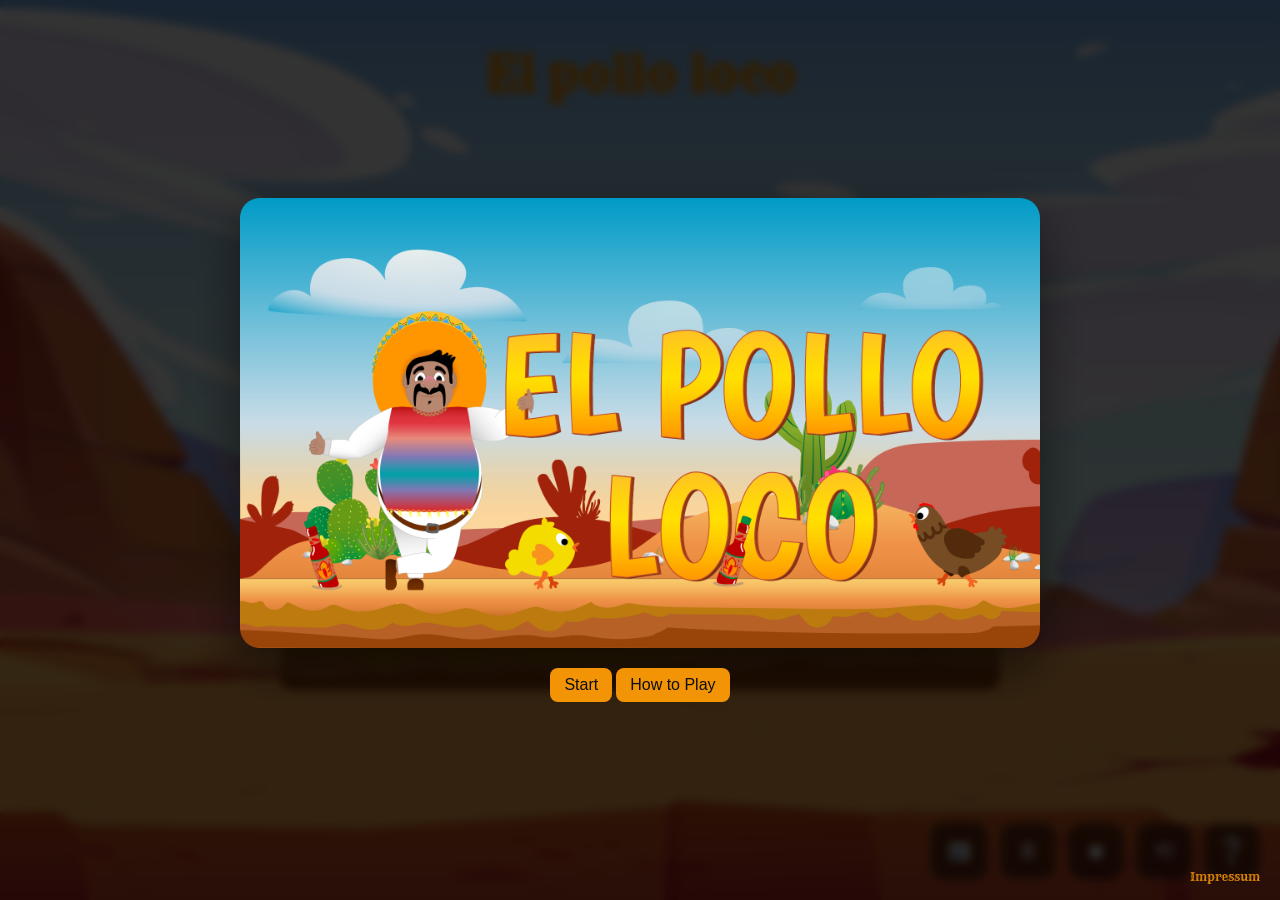
==== index.html @ 6d1ba2df "classes refactored and checklist conform" ====
<!DOCTYPE html>
<html lang="en">

<head>
  <meta charset="UTF-8">
  <meta http-equiv="X-UA-Compatible" content="IE=edge">
  <meta name="viewport" content="width=device-width, initial-scale=1.0, maximum-scale=1.0, user-scalable=no">
  <link rel="stylesheet" href="style.css">
  <link rel="icon" type="image/png" sizes="32x32" href="img/favicon/icons8-screaming-rooster-32.png">
  <link rel="preload" as="image" href="img/5_background/desert-landscape.jpg" fetchpriority="high">

  <title>El Pollo Loco</title>

  <!-- Utils -->
  <script defer src="audio/sound.manager.js"></script>
  <script defer src="utils/aabb.js"></script>

  <!-- Baseclasses -->
  <script defer src="classes/movable-object.class.js"></script>
  <script defer src="classes/statusbar.class.js"></script>

  <!-- Rendering/Background -->
  <script defer src="classes/background-object.class.js"></script>
  <script defer src="classes/character.class.js"></script>

  <!-- Level & World -->
  <script defer src="classes/world.core.js"></script>

  <script defer src="classes/world.render.js"></script>
  <script defer src="classes/world.audio.js"></script>
  <script defer src="classes/world.controls.js"></script>
  <script defer src="classes/world.physics.js"></script>
  <script defer src="classes/world.items.js"></script>
  <script defer src="classes/world.enemies.js"></script>
  <script defer src="classes/world.combat.js"></script>


  <script defer src="classes/keyboard.class.js"></script>
  <script defer src="classes/level.class.js"></script>
  <script defer src="classes/cloud.class.js"></script> 

  <!-- Entities & Items -->
  <script defer src="classes/collectibles.class.js"></script>
  <script defer src="classes/projectile.class.js"></script>
  <script defer src="classes/smallchicken.class.js"></script>
  <script defer src="classes/chicken.class.js"></script>
  <script defer src="classes/endboss.class.js"></script>

  <script defer src="templates/start-screen.template.js"></script>
  <script defer src="templates/howto-modal.template.js"></script>
  <script defer src="templates/end-screen-template.js"></script>

  <script defer src="js/game.init.js"></script>
  <script defer src="js/game.ui.js"></script>
  <script defer src="js/game.audio-ui.js"></script>
  <script defer src="js/game.hud.js"></script>
  <script defer src="js/game.orientation.js"></script>
</head>

<body onload="init()">

  <div id="rotateDeviceScreen" class="rotate-device-overlay">
    <div class="rotate-content">
      <span>Please turn your device to play</span>
      <div class="rotate-icon">🔄</div>
    </div>
  </div>

  <div id="bg" aria-hidden="false">
    <h1>El pollo loco</h1>

    <div id="hudActions" class="hud-fab-container">
      <div class="hud-fab hud-volume-wrapper">
        <button id="btnMute" class="hud-btn-reset" aria-label="Mute">🔊</button>
        <div class="vol-panel">
          <div id="volPct">60%</div>
          <div class="slider-wrap">
            <input id="volSlider" type="range" min="0" max="100" value="60"
              style="writing-mode: vertical-lr; direction: rtl">
          </div>
        </div>
      </div>

      <button id="btnPause" class="hud-fab" title="Pause">⏸</button>
      <button id="btnStop" class="hud-fab" title="Stop">■</button>
      <button id="btnRestart" class="hud-fab" title="Restart">⟲</button>

      <button class="hud-fab htp-fab" id="btnHowToFab" type="button" title="Anleitung">❔</button>

    </div>

    <div id="game">
      <canvas id="canvas" width="720" height="480">
      </canvas>

    </div>
  </div>
</body>

</html>
---- style.css ----
@font-face {
  font-family: "Rye";
  src: url("fonts/rye-v17-latin/rye-v17-latin-regular.woff2") format("woff2");
  font-weight: 400;
  font-style: normal;
  font-display: swap;
}

html,
body {
  margin: 0;
  height: 100%;
  background-color: black;
  overflow: hidden;
  display: flex;
  justify-content: center;
  align-items: center;
  font-family: "Rye", serif;
}

#game {
  position: relative;
  z-index: 10;
  width: 100%;
  height: 100svh;
  max-width: 100vw;
  display: flex;
  justify-content: center;
  align-items: center;
  overflow: hidden;
}

#canvas {
  width: auto;
  height: auto;
  max-width: 100vw;
  max-height: 100vh;
  object-fit: contain;
  justify-self: center;
  display: block;
  border-radius: 12px;
}

.modal-backdrop {
  position: fixed;
  inset: 0;
  z-index: 1100;
  display: flex;
  place-items: center;
  justify-content: center;
  align-items: center;
  background: rgba(0, 0, 0, 0.35);
  backdrop-filter: blur(3px) brightness(1.15);
  -webkit-backdrop-filter: blur(3px) brightness(1.15);
  pointer-events: auto;
}

.modal-backdrop.hidden {
  display: none !important;
}

.modal-h {
  display: flex;
  align-items: center;
  gap: 12px;
}

.modal-h h2 {
  margin-right: auto;
}

.modal-h .chip,
.modal-h .x {
  background-color: rgb(242, 148, 6);
  color: #111;
  border: none;
  border-radius: 6px;
  padding: 6px 10px;
  cursor: pointer;
  transition: background-color 0.2s ease;
}

.modal-h .chip:hover,
.modal-h .x:hover {
  background-color: #e6a944;
}

.modal-h .chip.active {
  box-shadow: inset 0 0 0 2px rgba(0, 0, 0, 0.25);
}

h1 {
  position: absolute;
  top: 5%;
  width: 100%;
  text-align: center;
  z-index: 5;
  pointer-events: none;
  font: 700 clamp(24px, 5vw, 48px) "Rye", serif;
  color: rgb(242, 148, 6);
  margin: 0;
  padding: 0;
}

.btnprimary,
.btn {
  background-color: rgb(242, 148, 6);
  color: rgb(14, 14, 14);
  border: none;
  padding: 8px 14px;
  font-size: 16px;
  border-radius: 8px;
  cursor: pointer;
  transition: background-color 0.3s ease;
}

.btnprimary:hover,
.btn:hover {
  background-color: #e6a944;
}

#hud {
  --bar-w: 160px;
  --bar-h: 20px;
  --icon: 36px;
  position: absolute;
  top: 12px;
  left: 12px;
  z-index: 20;
  display: grid;
  gap: 4px;
  pointer-events: none;
}

#hud .hud-row {
  display: grid;
  grid-template-columns: var(--icon) var(--bar-w) auto;
  align-items: center;
  gap: 8px;
}

#hud .icon {
  width: 36px;
  height: 36px;
}

#hud .track {
  height: var(--bar-h);
  background: rgba(255, 255, 255, 0.15);
  border-radius: 10px;
  overflow: hidden;
  border: 1px solid rgba(255, 255, 255, 0.2);
}

#hud .fill {
  height: 100%;
  width: var(--p, 0%);
  background: #22c55e;
  transition: width 0.2s ease-out;
}

#hud .label {
  color: #fff;
  font: 700 16px system-ui, sans-serif;
  text-shadow: 1px 1px 2px #000;
}

.hud-fab-container {
  position: absolute;
  bottom: clamp(10px, 4vw, 20px);
  right: clamp(10px, 4vw, 20px);
  z-index: 100;
  display: flex;
  flex-direction: row;
  align-items: center;
  gap: clamp(8px, 2vw, 12px);
  pointer-events: auto;
}

.hud-fab,
.htp-fab {
  width: clamp(44px, 10vw, 56px);
  height: clamp(44px, 10vw, 56px);
  background: rgba(0, 0, 0, 0.5);
  border: 1px solid rgba(255, 255, 255, 0.2);
  border-radius: 14px;
  backdrop-filter: blur(10px);
  -webkit-backdrop-filter: blur(10px);
  color: rgb(255, 255, 255);
  font-size: clamp(18px, 5vw, 24px);
  display: flex;
  align-items: center;
  justify-content: center;
  cursor: pointer;
  transition: all 0.2s ease;
  text-decoration: none;
  flex-shrink: 0;
}

.hud-fab:hover,
.htp-fab:hover {
  background: rgba(255, 255, 255, 0.15);
  transform: translateY(-3px);
  border-color: rgba(255, 255, 255, 0.4);
}

#btnMute {
  color: black;
  padding: 0;
}

.vol-panel {
  position: absolute;
  bottom: calc(100% + 12px);
  left: 50%;
  transform: translateX(-50%) translateY(10px);
  opacity: 0;
  visibility: hidden;
  transition: all 0.3s cubic-bezier(0.4, 0, 0.2, 1);
  border-radius: 12px;
  border: 1px solid rgba(255, 255, 255, 0.1);
  display: flex;
  flex-direction: row;
  align-items: center;
  gap: 6px;
}

.hud-volume-wrapper:hover .vol-panel {
  opacity: 1;
  visibility: visible;
  transform: translateX(-50%) translateY(0);
}

#volSlider {
  -webkit-appearance: slider-vertical;
  width: 8px;
  height: 80px;
}

#volPct {
  color: #fff;
  font: 700 14px system-ui, sans-serif;
  text-shadow: 1px 1px 2px #000;
  width: 30px;
  text-align: center;
}

@keyframes rotateAnim {
  0%,
  100% {
    transform: rotate(0deg);
  }
  50% {
    transform: rotate(-90deg);
  }
}

#bg {
  position: fixed;
  inset: 0;
  z-index: 0;
  pointer-events: none;
  background-image: url("img/5_background/desert-landscape.jpg");
  background-size: cover;
}

#startScreen {
  position: fixed;
  inset: 0;
  z-index: 1000;
  display: grid;
  place-items: center;
  background: rgba(0, 0, 0, 0.8);
  backdrop-filter: blur(4px);
}

#startScreen.hidden {
  display: none;
}

.start-inner {
  display: flex;
  flex-direction: column;
  align-items: center;
  gap: 20px;
}

.start-art {
  width: min(90vw, 800px);
  border-radius: 20px;
  box-shadow: 0 20px 50px rgba(0, 0, 0, 0.5);
}

.impressum-link {
  margin-top: 15px;
  color: rgb(14, 13, 13);
  text-decoration: none;
  font-size: 12px;
  transition: color 0.2s;
}

.impressum-link:hover {
  color: #0e0d0d;
  text-decoration: underline;
}

.rotate-device-overlay {
  position: fixed;
  inset: 0;
  background: #000;
  color: white;
  z-index: 9999;
  display: none;
  justify-content: center;
  align-items: center;
  flex-direction: column;
  text-align: center;
}

.rotate-icon {
  font-size: 80px;
  animation: rotateAnim 2s infinite ease-in-out;
}

.rotate-device-overlay.show {
  display: flex;
}

@media (max-width: 480px) {
  .hud-fab-container {
    bottom: 10px;
    right: 10px;
  }
}

@media (max-height: 480px) and (orientation: landscape) {
  h1 {
    font-size: 20px;
    top: 4px;
    position: absolute;
    width: 100%;
    text-align: center;
    color: rgb(242, 148, 6);
    font-family: "Rye", serif;
  }

  #hud {
    transform: scale(0.75);
    transform-origin: top left;
    top: 8px;
    left: 8px;
  }

  .hud-bar {
    transform: scale(0.85);
    transform-origin: bottom right;
    bottom: 8px;
    right: 70px;
  }

  #bg .htp-fab {
    width: 48px;
    height: 48px;
    bottom: 8px;
    right: 8px;
  }
}
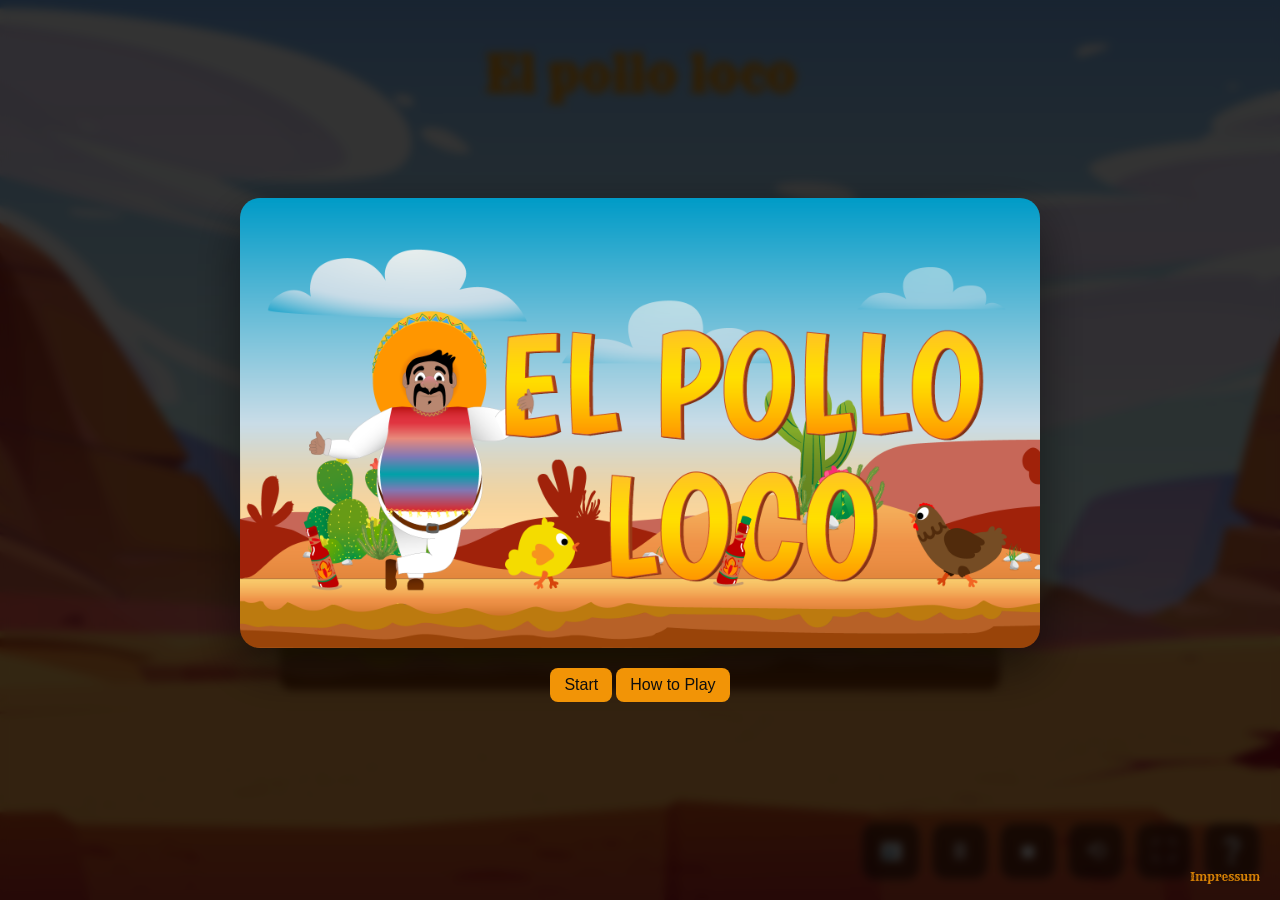
==== commit c227d031: "endboss statusbar, endboss higher activity, full screen option" ====
--- a/index.html
+++ b/index.html
@@ -53,6 +53,7 @@
   <script defer src="js/game.init.js"></script>
   <script defer src="js/game.ui.js"></script>
   <script defer src="js/game.audio-ui.js"></script>
+  <script defer src="js/game.fullscreen.js"></script>
   <script defer src="js/game.hud.js"></script>
   <script defer src="js/game.orientation.js"></script>
 </head>
@@ -84,6 +85,7 @@
       <button id="btnPause" class="hud-fab" title="Pause">⏸</button>
       <button id="btnStop" class="hud-fab" title="Stop">■</button>
       <button id="btnRestart" class="hud-fab" title="Restart">⟲</button>
+      <button id="btnFullscreen" class="hud-fab" title="Vollbild">⛶</button>
 
       <button class="hud-fab htp-fab" id="btnHowToFab" type="button" title="Anleitung">❔</button>
 
--- a/style.css
+++ b/style.css
@@ -28,6 +28,19 @@
   justify-content: center;
   align-items: center;
   overflow: hidden;
+}
+
+/* Fullscreen mode - game container fills entire screen */
+#game:fullscreen,
+#game:-webkit-full-screen,
+#game:-moz-full-screen,
+#game:-ms-fullscreen {
+  position: fixed;
+  width: 100vw;
+  height: 100vh;
+  max-width: 100vw;
+  max-height: 100vh;
+  inset: 0;
 }
 
 #canvas {
@@ -39,6 +52,19 @@
   justify-self: center;
   display: block;
   border-radius: 12px;
+}
+
+/* Canvas in fullscreen mode */
+#game:fullscreen #canvas,
+#game:-webkit-full-screen #canvas,
+#game:-moz-full-screen #canvas,
+#game:-ms-fullscreen #canvas {
+  max-width: 100vw;
+  max-height: 100vh;
+  width: 100vw;
+  height: 100vh;
+  object-fit: contain;
+  border-radius: 0;
 }
 
 .modal-backdrop {
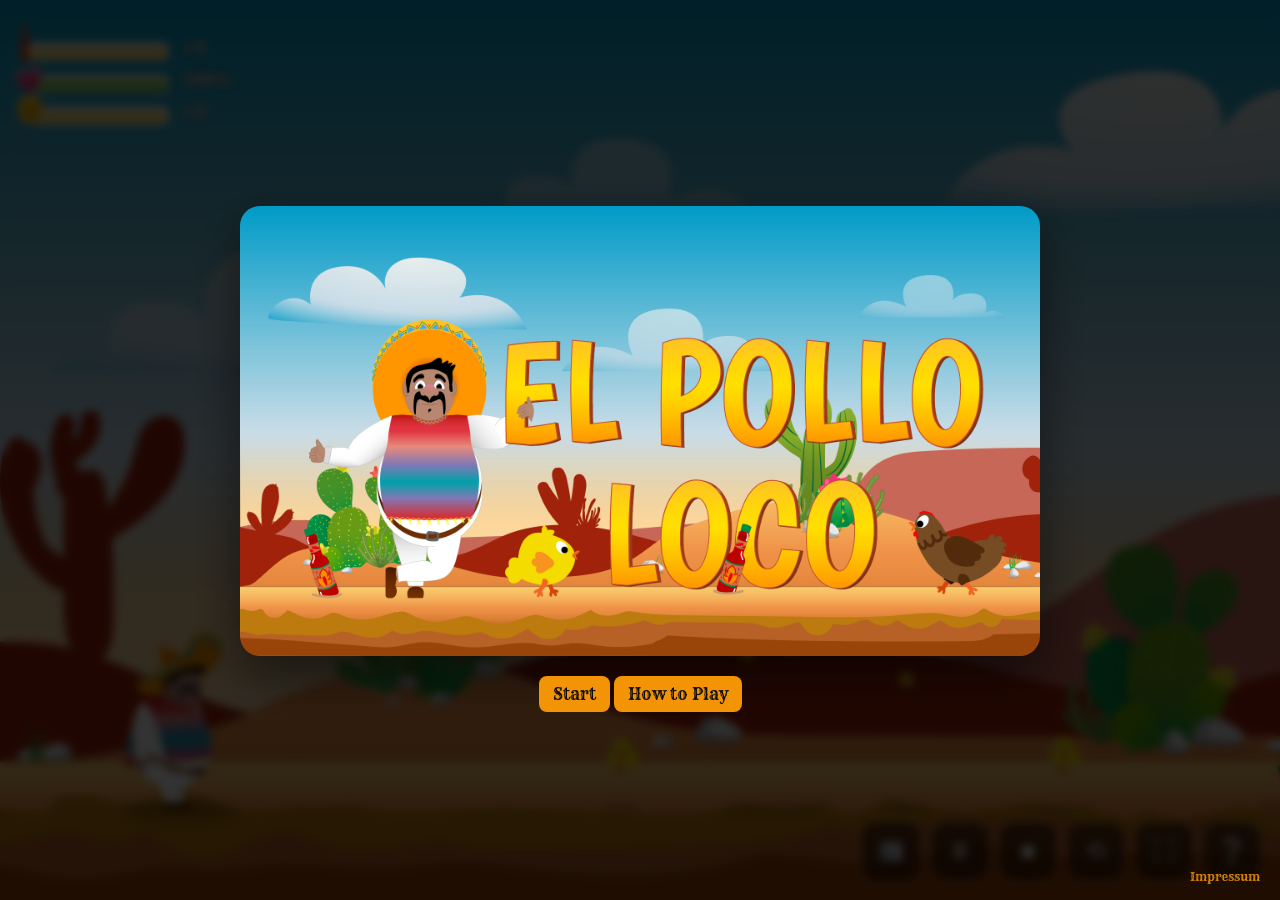
==== commit 45da3432: "mobile touch bar added, several fixes" ====
--- a/index.html
+++ b/index.html
@@ -49,13 +49,15 @@
   <script defer src="templates/start-screen.template.js"></script>
   <script defer src="templates/howto-modal.template.js"></script>
   <script defer src="templates/end-screen-template.js"></script>
+  <script defer src="templates/touch-controls.template.js"></script>
 
-  <script defer src="js/game.init.js"></script>
   <script defer src="js/game.ui.js"></script>
+  <script defer src="js/game.touch-controls.js"></script>
+  <script defer src="js/game.hud.js"></script>
   <script defer src="js/game.audio-ui.js"></script>
   <script defer src="js/game.fullscreen.js"></script>
-  <script defer src="js/game.hud.js"></script>
   <script defer src="js/game.orientation.js"></script>
+  <script defer src="js/game.init.js"></script>
 </head>
 
 <body onload="init()">
--- a/style.css
+++ b/style.css
@@ -8,6 +8,8 @@
 
 html,
 body {
+  --game-pad-top: clamp(28px, 6vh, 64px);
+  --game-pad-bottom: clamp(20px, 4vh, 52px);
   margin: 0;
   height: 100%;
   background-color: black;
@@ -21,50 +23,89 @@
 #game {
   position: relative;
   z-index: 10;
-  width: 100%;
-  height: 100svh;
-  max-width: 100vw;
+  width: fit-content;
+  height: fit-content;
+  max-width: min(90vw, 800px);
+  max-height: calc(100vh - var(--game-pad-top) - var(--game-pad-bottom) - 180px);
   display: flex;
   justify-content: center;
   align-items: center;
   overflow: hidden;
-}
-
-/* Fullscreen mode - game container fills entire screen */
+  box-sizing: border-box;
+}
+
+/* Fullscreen mode - game container fills entire screen and centers content */
+:fullscreen#game,
+:-webkit-full-screen#game,
+:-moz-full-screen#game,
+:-ms-fullscreen#game,
 #game:fullscreen,
 #game:-webkit-full-screen,
 #game:-moz-full-screen,
 #game:-ms-fullscreen {
-  position: fixed;
-  width: 100vw;
-  height: 100vh;
-  max-width: 100vw;
-  max-height: 100vh;
-  inset: 0;
+  position: fixed !important;
+  width: 100vw !important;
+  height: 100vh !important;
+  max-width: none !important;
+  max-height: none !important;
+  margin: 0 !important;
+  padding: 0 !important;
+  display: flex !important;
+  align-items: center !important;
+  justify-content: center !important;
+  overflow: hidden !important;
+  box-sizing: border-box !important;
 }
 
 #canvas {
-  width: auto;
+  width: min(90vw, 800px);
   height: auto;
-  max-width: 100vw;
-  max-height: 100vh;
+  max-height: calc(100vh - var(--game-pad-top) - var(--game-pad-bottom) - 180px);
+  max-width: 100%;
   object-fit: contain;
   justify-self: center;
   display: block;
   border-radius: 12px;
 }
 
-/* Canvas in fullscreen mode */
+/* Canvas in fullscreen mode - maintains aspect ratio and centers */
+:fullscreen#game #canvas,
+:-webkit-full-screen#game #canvas,
+:-moz-full-screen#game #canvas,
+:-ms-fullscreen#game #canvas,
 #game:fullscreen #canvas,
 #game:-webkit-full-screen #canvas,
 #game:-moz-full-screen #canvas,
 #game:-ms-fullscreen #canvas {
-  max-width: 100vw;
-  max-height: 100vh;
-  width: 100vw;
-  height: 100vh;
   object-fit: contain;
   border-radius: 0;
+  margin: auto !important;
+  display: block !important;
+  flex: 0 0 auto !important;
+  align-self: center !important;
+}
+
+/* Fullscreen fallback when browser UI fullscreen is used (F11) */
+.fullscreen-layout #game {
+  position: fixed !important;
+  left: 0 !important;
+  top: 0 !important;
+  width: 100vw !important;
+  height: 100vh !important;
+  max-width: none !important;
+  max-height: none !important;
+  margin: 0 !important;
+  padding: 0 !important;
+  display: flex !important;
+  align-items: center !important;
+  justify-content: center !important;
+  overflow: hidden !important;
+  box-sizing: border-box !important;
+}
+
+.fullscreen-layout #canvas {
+  object-fit: contain !important;
+  border-radius: 0 !important;
 }
 
 .modal-backdrop {
@@ -75,6 +116,9 @@
   place-items: center;
   justify-content: center;
   align-items: center;
+  padding-top: var(--game-pad-top);
+  padding-bottom: var(--game-pad-bottom);
+  box-sizing: border-box;
   background: rgba(0, 0, 0, 0.35);
   backdrop-filter: blur(3px) brightness(1.15);
   -webkit-backdrop-filter: blur(3px) brightness(1.15);
@@ -93,6 +137,12 @@
 
 .modal-h h2 {
   margin-right: auto;
+}
+
+.modal {
+  width: min(900px, 92vw);
+  max-height: calc(100vh - var(--game-pad-top) - var(--game-pad-bottom));
+  overflow: auto;
 }
 
 .modal-h .chip,
@@ -130,6 +180,7 @@
 
 .btnprimary,
 .btn {
+  font-family: 'Rye', serif;
   background-color: rgb(242, 148, 6);
   color: rgb(14, 14, 14);
   border: none;
@@ -191,6 +242,54 @@
   text-shadow: 1px 1px 2px #000;
 }
 
+.touch-controls {
+  position: fixed;
+  inset: 0;
+  z-index: 120;
+  pointer-events: none;
+  display: none;
+}
+
+.touch-controls-left,
+.touch-controls-right {
+  position: absolute;
+  bottom: max(0px, env(safe-area-inset-bottom, 0px));
+  display: flex;
+  gap: clamp(8px, 3vw, 16px);
+  pointer-events: auto;
+}
+
+.touch-controls-left {
+  left: max(4px, env(safe-area-inset-left, 0px));
+}
+
+.touch-controls-right {
+  right: max(4px, env(safe-area-inset-right, 0px));
+}
+
+.touch-btn {
+  width: clamp(52px, 14vw, 70px);
+  height: clamp(52px, 14vw, 70px);
+  border-radius: 16px;
+  border: 1px solid rgba(255, 255, 255, 0.25);
+  background: rgba(0, 0, 0, 0.33);
+  color: #fff;
+  font-size: clamp(20px, 6vw, 28px);
+  display: inline-flex;
+  align-items: center;
+  justify-content: center;
+  -webkit-backdrop-filter: blur(8px);
+  backdrop-filter: blur(8px);
+  touch-action: none;
+  -webkit-user-select: none;
+  user-select: none;
+}
+
+.touch-btn.active {
+  background: rgba(255, 255, 255, 0.2);
+  transform: translateY(-2px);
+}
+
 .hud-fab-container {
   position: absolute;
   bottom: clamp(10px, 4vw, 20px);
@@ -288,6 +387,9 @@
   pointer-events: none;
   background-image: url("img/5_background/desert-landscape.jpg");
   background-size: cover;
+  display: flex;
+  align-items: center;
+  justify-content: center;
 }
 
 #startScreen {
@@ -313,8 +415,10 @@
 
 .start-art {
   width: min(90vw, 800px);
+  max-height: calc(100vh - var(--game-pad-top) - var(--game-pad-bottom) - 180px);
   border-radius: 20px;
   box-shadow: 0 20px 50px rgba(0, 0, 0, 0.5);
+  object-fit: contain;
 }
 
 .impressum-link {
@@ -356,6 +460,26 @@
   .hud-fab-container {
     bottom: 10px;
     right: 10px;
+  }
+}
+
+@media (hover: none) and (pointer: coarse) {
+  .touch-controls {
+    display: block;
+  }
+
+  .hud-fab-container {
+    display: none;
+  }
+}
+
+@media (max-width: 900px), (max-height: 520px) {
+  .touch-controls {
+    display: block;
+  }
+
+  .hud-fab-container {
+    display: none;
   }
 }
 
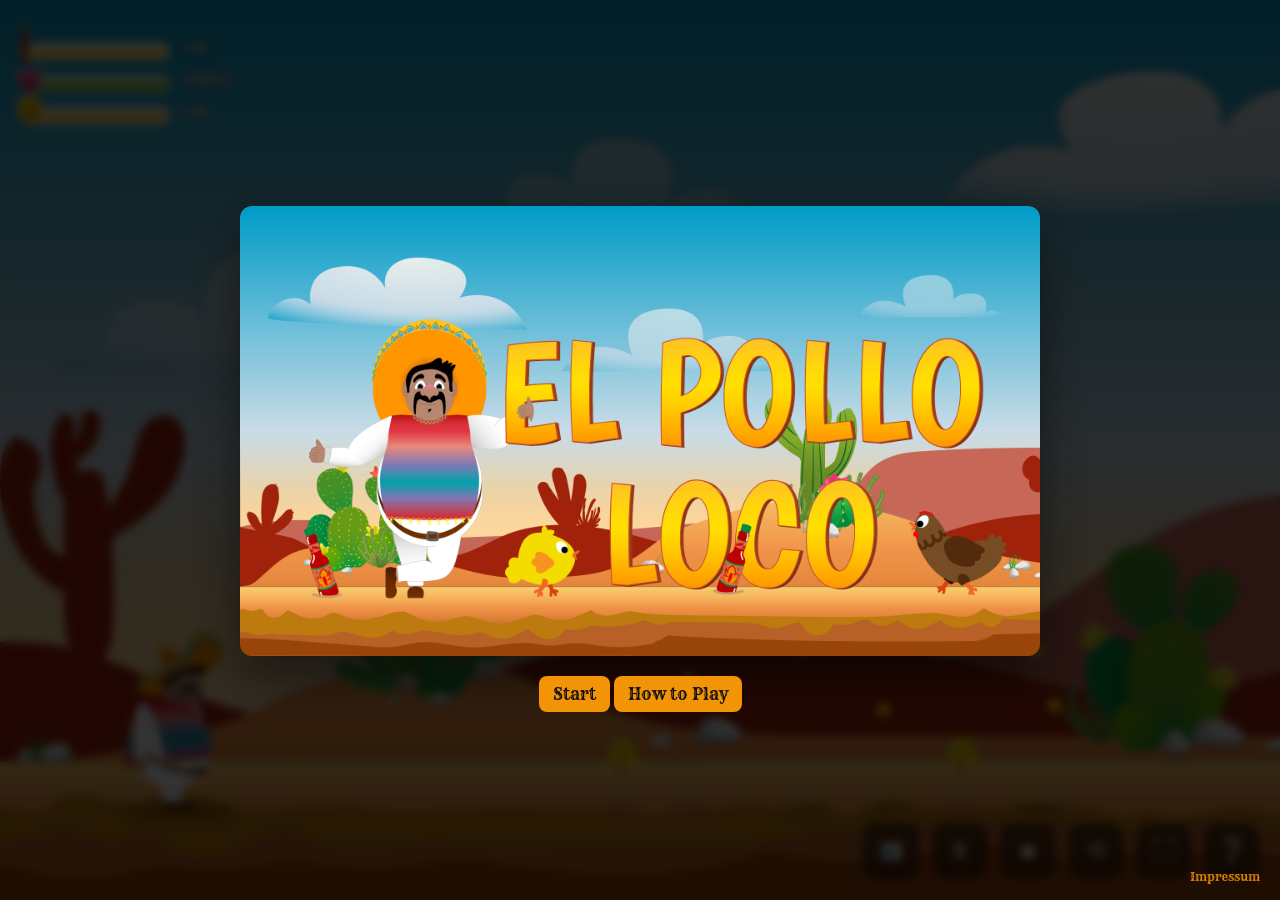
==== commit 25e3a473: "impressum as modal, start sound erased, ht play size, turn device fixed, offset rearranged, speed ch" ====
--- a/index.html
+++ b/index.html
@@ -48,6 +48,7 @@
 
   <script defer src="templates/start-screen.template.js"></script>
   <script defer src="templates/howto-modal.template.js"></script>
+  <script defer src="templates/impressum-modal.template.js"></script>
   <script defer src="templates/end-screen-template.js"></script>
   <script defer src="templates/touch-controls.template.js"></script>
 
--- a/style.css
+++ b/style.css
@@ -10,6 +10,12 @@
 body {
   --game-pad-top: clamp(28px, 6vh, 64px);
   --game-pad-bottom: clamp(20px, 4vh, 52px);
+  --game-max-h: calc(100vh - var(--game-pad-top) - var(--game-pad-bottom) - 180px);
+  --game-max-w: min(90vw, 800px);
+  --game-max-w-from-h: calc(var(--game-max-h) * 1.5);
+  --panel-w: min(var(--game-max-w), var(--game-max-w-from-h));
+  --panel-h: min(var(--game-max-h), calc(var(--panel-w) / 1.5));
+  --game-radius: 12px;
   margin: 0;
   height: 100%;
   background-color: black;
@@ -23,10 +29,8 @@
 #game {
   position: relative;
   z-index: 10;
-  width: fit-content;
-  height: fit-content;
-  max-width: min(90vw, 800px);
-  max-height: calc(100vh - var(--game-pad-top) - var(--game-pad-bottom) - 180px);
+  width: min(var(--game-max-w), var(--game-max-w-from-h));
+  height: auto;
   display: flex;
   justify-content: center;
   align-items: center;
@@ -58,14 +62,14 @@
 }
 
 #canvas {
-  width: min(90vw, 800px);
+  width: 100%;
   height: auto;
-  max-height: calc(100vh - var(--game-pad-top) - var(--game-pad-bottom) - 180px);
+  max-height: var(--game-max-h);
   max-width: 100%;
   object-fit: contain;
   justify-self: center;
   display: block;
-  border-radius: 12px;
+  border-radius: var(--game-radius);
 }
 
 /* Canvas in fullscreen mode - maintains aspect ratio and centers */
@@ -119,9 +123,9 @@
   padding-top: var(--game-pad-top);
   padding-bottom: var(--game-pad-bottom);
   box-sizing: border-box;
-  background: rgba(0, 0, 0, 0.35);
-  backdrop-filter: blur(3px) brightness(1.15);
-  -webkit-backdrop-filter: blur(3px) brightness(1.15);
+  background: rgba(0, 0, 0, 0.2);
+  -webkit-backdrop-filter: blur(2px) brightness(1.25);
+  backdrop-filter: blur(2px) brightness(1.25);
   pointer-events: auto;
 }
 
@@ -129,10 +133,31 @@
   display: none !important;
 }
 
+.end-controls {
+  position: fixed;
+  left: 50%;
+  bottom: 24px;
+  transform: translateX(-50%);
+  z-index: 1200;
+  display: flex;
+  gap: 12px;
+  padding: 8px 12px;
+  border-radius: 14px;
+  background: rgba(0, 0, 0, 0.25);
+  -webkit-backdrop-filter: blur(2px);
+  backdrop-filter: blur(2px);
+  pointer-events: auto;
+}
+
+.end-controls.hidden {
+  display: none !important;
+}
+
 .modal-h {
   display: flex;
   align-items: center;
-  gap: 12px;
+  gap: clamp(8px, 2vw, 12px);
+  padding: clamp(12px, 2.4vw, 18px);
 }
 
 .modal-h h2 {
@@ -140,9 +165,51 @@
 }
 
 .modal {
-  width: min(900px, 92vw);
-  max-height: calc(100vh - var(--game-pad-top) - var(--game-pad-bottom));
+  width: var(--panel-w);
+  min-height: var(--panel-h);
+  max-height: var(--panel-h);
+  overflow: hidden;
+  display: flex;
+  flex-direction: column;
+  box-sizing: border-box;
+  border-radius: var(--game-radius);
+  background: rgba(245, 233, 200, 0.96);
+  border: 1px solid rgba(0, 0, 0, 0.2);
+  box-shadow: 0 12px 35px rgba(0, 0, 0, 0.45);
+}
+
+.modal-h h2 {
+  font-size: clamp(18px, 3.6vw, 26px);
+}
+
+.modal-b {
+  flex: 1 1 auto;
   overflow: auto;
+  padding: 0 clamp(12px, 2.4vw, 18px) clamp(12px, 2.4vw, 18px);
+  font-size: clamp(12px, 2.2vw, 16px);
+  line-height: 1.45;
+}
+
+.modal-b h3 {
+  margin: 0 0 8px;
+  font-size: clamp(14px, 3vw, 18px);
+}
+
+.modal-b ul {
+  margin: 0;
+  padding-left: clamp(16px, 4vw, 24px);
+}
+
+.modal-b li + li {
+  margin-top: 6px;
+}
+
+.modal-f {
+  display: flex;
+  align-items: center;
+  justify-content: space-between;
+  gap: clamp(8px, 2vw, 12px);
+  padding: 0 clamp(12px, 2.4vw, 18px) clamp(12px, 2.4vw, 18px);
 }
 
 .modal-h .chip,
@@ -281,6 +348,7 @@
   -webkit-backdrop-filter: blur(8px);
   backdrop-filter: blur(8px);
   touch-action: none;
+  -webkit-touch-callout: none;
   -webkit-user-select: none;
   user-select: none;
 }
@@ -309,8 +377,8 @@
   background: rgba(0, 0, 0, 0.5);
   border: 1px solid rgba(255, 255, 255, 0.2);
   border-radius: 14px;
+  -webkit-backdrop-filter: blur(10px);
   backdrop-filter: blur(10px);
-  -webkit-backdrop-filter: blur(10px);
   color: rgb(255, 255, 255);
   font-size: clamp(18px, 5vw, 24px);
   display: flex;
@@ -399,6 +467,7 @@
   display: grid;
   place-items: center;
   background: rgba(0, 0, 0, 0.8);
+  -webkit-backdrop-filter: blur(4px);
   backdrop-filter: blur(4px);
 }
 
@@ -414,9 +483,9 @@
 }
 
 .start-art {
-  width: min(90vw, 800px);
-  max-height: calc(100vh - var(--game-pad-top) - var(--game-pad-bottom) - 180px);
-  border-radius: 20px;
+  width: var(--panel-w);
+  max-height: var(--panel-h);
+  border-radius: var(--game-radius);
   box-shadow: 0 20px 50px rgba(0, 0, 0, 0.5);
   object-fit: contain;
 }
@@ -432,6 +501,37 @@
 .impressum-link:hover {
   color: #0e0d0d;
   text-decoration: underline;
+}
+
+.impressum-content {
+  background: rgb(239, 204, 138);
+  color: #111;
+  padding: 18px;
+  border-radius: 12px;
+  font: 500 clamp(12px, 2.2vw, 14px) / 1.6 system-ui, sans-serif;
+  overflow-y: auto;
+  -webkit-overflow-scrolling: touch;
+  touch-action: pan-y;
+}
+
+.impressum-content h3 {
+  margin: 14px 0 8px;
+}
+
+.impressum-content p {
+  margin: 0 0 10px;
+}
+
+@media (max-width: 900px), (max-height: 520px) {
+  .modal-b.impressum-content {
+    scrollbar-width: none;
+    -ms-overflow-style: none;
+  }
+
+  .modal-b.impressum-content::-webkit-scrollbar {
+    width: 0;
+    height: 0;
+  }
 }
 
 .rotate-device-overlay {
@@ -473,13 +573,47 @@
   }
 }
 
-@media (max-width: 900px), (max-height: 520px) {
+@media (max-width: 600px), (max-height: 520px) {
+  #game {
+    width: min(
+      calc(var(--game-max-w) * 1.38),
+      calc(var(--game-max-w-from-h) * 1.38)
+    );
+  }
+
+  #canvas {
+    max-height: min(calc(var(--game-max-h) * 1.38), 100vh);
+  }
+
+  .start-art {
+    width: min(calc(var(--panel-w) * 1.38), 100vw);
+    max-height: min(calc(var(--panel-h) * 1.38), 100vh);
+  }
+
   .touch-controls {
     display: block;
   }
 
   .hud-fab-container {
     display: none;
+  }
+}
+
+@media (min-width: 601px) and (max-width: 1024px) {
+  #game {
+    width: min(
+      calc(var(--game-max-w) * 1.38),
+      calc(var(--game-max-w-from-h) * 1.38)
+    );
+  }
+
+  #canvas {
+    max-height: min(calc(var(--game-max-h) * 1.38), 100vh);
+  }
+
+  .start-art {
+    width: min(calc(var(--panel-w) * 1.38), 100vw);
+    max-height: min(calc(var(--panel-h) * 1.38), 100vh);
   }
 }
 
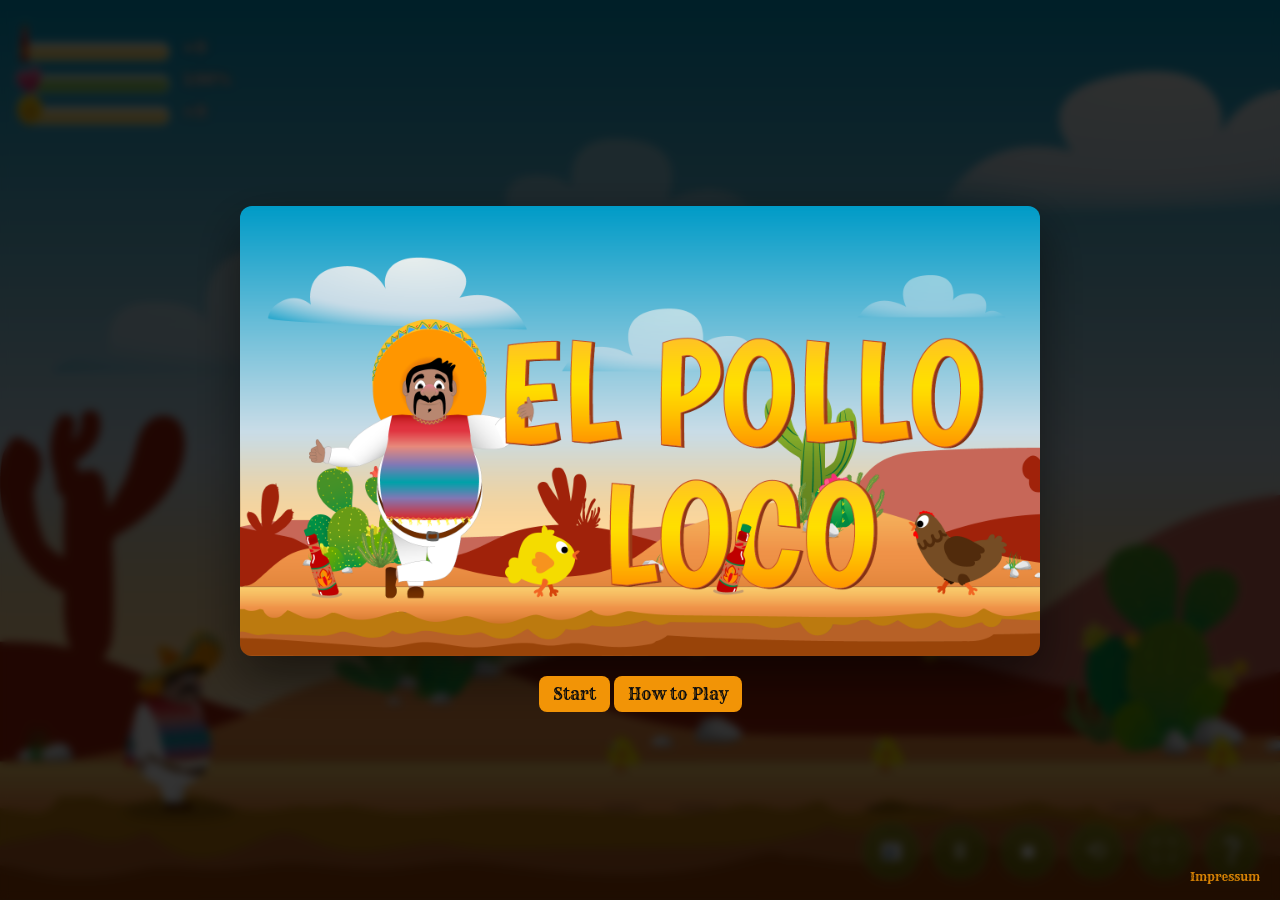
==== commit c4b7920b: "character behavior with endboss, endboss sound, touch controls and fullscreen fixes" ====
--- a/index.html
+++ b/index.html
@@ -56,6 +56,7 @@
   <script defer src="js/game.touch-controls.js"></script>
   <script defer src="js/game.hud.js"></script>
   <script defer src="js/game.audio-ui.js"></script>
+  <script defer src="js/game.fullscreen.helpers.js"></script>
   <script defer src="js/game.fullscreen.js"></script>
   <script defer src="js/game.orientation.js"></script>
   <script defer src="js/game.init.js"></script>
--- a/style.css
+++ b/style.css
@@ -38,7 +38,6 @@
   box-sizing: border-box;
 }
 
-/* Fullscreen mode - game container fills entire screen and centers content */
 :fullscreen#game,
 :-webkit-full-screen#game,
 :-moz-full-screen#game,
@@ -72,7 +71,6 @@
   border-radius: var(--game-radius);
 }
 
-/* Canvas in fullscreen mode - maintains aspect ratio and centers */
 :fullscreen#game #canvas,
 :-webkit-full-screen#game #canvas,
 :-moz-full-screen#game #canvas,
@@ -89,7 +87,6 @@
   align-self: center !important;
 }
 
-/* Fullscreen fallback when browser UI fullscreen is used (F11) */
 .fullscreen-layout #game {
   position: fixed !important;
   left: 0 !important;
@@ -309,55 +306,6 @@
   text-shadow: 1px 1px 2px #000;
 }
 
-.touch-controls {
-  position: fixed;
-  inset: 0;
-  z-index: 120;
-  pointer-events: none;
-  display: none;
-}
-
-.touch-controls-left,
-.touch-controls-right {
-  position: absolute;
-  bottom: max(0px, env(safe-area-inset-bottom, 0px));
-  display: flex;
-  gap: clamp(8px, 3vw, 16px);
-  pointer-events: auto;
-}
-
-.touch-controls-left {
-  left: max(4px, env(safe-area-inset-left, 0px));
-}
-
-.touch-controls-right {
-  right: max(4px, env(safe-area-inset-right, 0px));
-}
-
-.touch-btn {
-  width: clamp(52px, 14vw, 70px);
-  height: clamp(52px, 14vw, 70px);
-  border-radius: 16px;
-  border: 1px solid rgba(255, 255, 255, 0.25);
-  background: rgba(0, 0, 0, 0.33);
-  color: #fff;
-  font-size: clamp(20px, 6vw, 28px);
-  display: inline-flex;
-  align-items: center;
-  justify-content: center;
-  -webkit-backdrop-filter: blur(8px);
-  backdrop-filter: blur(8px);
-  touch-action: none;
-  -webkit-touch-callout: none;
-  -webkit-user-select: none;
-  user-select: none;
-}
-
-.touch-btn.active {
-  background: rgba(255, 255, 255, 0.2);
-  transform: translateY(-2px);
-}
-
 .hud-fab-container {
   position: absolute;
   bottom: clamp(10px, 4vw, 20px);
@@ -374,9 +322,9 @@
 .htp-fab {
   width: clamp(44px, 10vw, 56px);
   height: clamp(44px, 10vw, 56px);
-  background: rgba(0, 0, 0, 0.5);
-  border: 1px solid rgba(255, 255, 255, 0.2);
-  border-radius: 14px;
+  border-radius: 50%;
+  border: 1px solid rgba(255, 255, 255, 0.25);
+  background: rgba(58, 203, 14, 0.33);
   -webkit-backdrop-filter: blur(10px);
   backdrop-filter: blur(10px);
   color: rgb(255, 255, 255);
@@ -564,10 +512,6 @@
 }
 
 @media (hover: none) and (pointer: coarse) {
-  .touch-controls {
-    display: block;
-  }
-
   .hud-fab-container {
     display: none;
   }
@@ -588,10 +532,6 @@
   .start-art {
     width: min(calc(var(--panel-w) * 1.38), 100vw);
     max-height: min(calc(var(--panel-h) * 1.38), 100vh);
-  }
-
-  .touch-controls {
-    display: block;
   }
 
   .hud-fab-container {
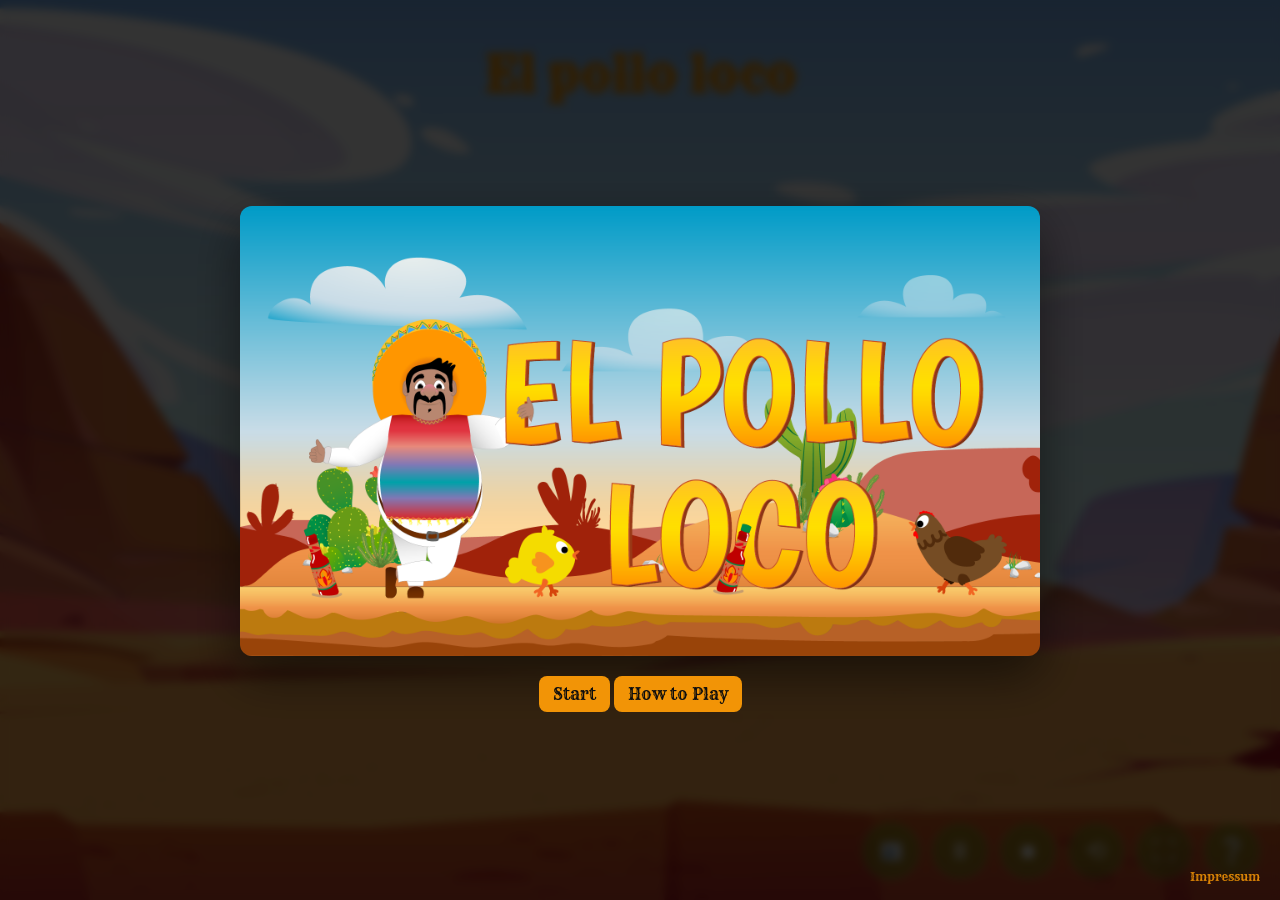
==== commit bdb887e3: "several fixes" ====
--- a/index.html
+++ b/index.html
@@ -6,6 +6,7 @@
   <meta http-equiv="X-UA-Compatible" content="IE=edge">
   <meta name="viewport" content="width=device-width, initial-scale=1.0, maximum-scale=1.0, user-scalable=no">
   <link rel="stylesheet" href="style.css">
+  <link rel="stylesheet" href="style.overlays.css">
   <link rel="icon" type="image/png" sizes="32x32" href="img/favicon/icons8-screaming-rooster-32.png">
   <link rel="preload" as="image" href="img/5_background/desert-landscape.jpg" fetchpriority="high">
 
@@ -37,7 +38,7 @@
 
   <script defer src="classes/keyboard.class.js"></script>
   <script defer src="classes/level.class.js"></script>
-  <script defer src="classes/cloud.class.js"></script> 
+  <script defer src="classes/cloud.class.js"></script>
 
   <!-- Entities & Items -->
   <script defer src="classes/collectibles.class.js"></script>
--- a/style.css
+++ b/style.css
@@ -109,138 +109,6 @@
   border-radius: 0 !important;
 }
 
-.modal-backdrop {
-  position: fixed;
-  inset: 0;
-  z-index: 1100;
-  display: flex;
-  place-items: center;
-  justify-content: center;
-  align-items: center;
-  padding-top: var(--game-pad-top);
-  padding-bottom: var(--game-pad-bottom);
-  box-sizing: border-box;
-  background: rgba(0, 0, 0, 0.2);
-  -webkit-backdrop-filter: blur(2px) brightness(1.25);
-  backdrop-filter: blur(2px) brightness(1.25);
-  pointer-events: auto;
-}
-
-.modal-backdrop.hidden {
-  display: none !important;
-}
-
-.end-controls {
-  position: fixed;
-  left: 50%;
-  bottom: 24px;
-  transform: translateX(-50%);
-  z-index: 1200;
-  display: flex;
-  gap: 12px;
-  padding: 8px 12px;
-  border-radius: 14px;
-  background: rgba(0, 0, 0, 0.25);
-  -webkit-backdrop-filter: blur(2px);
-  backdrop-filter: blur(2px);
-  pointer-events: auto;
-}
-
-.end-controls.hidden {
-  display: none !important;
-}
-
-.modal-h {
-  display: flex;
-  align-items: center;
-  gap: clamp(8px, 2vw, 12px);
-  padding: clamp(12px, 2.4vw, 18px);
-}
-
-.modal-h h2 {
-  margin-right: auto;
-}
-
-.modal {
-  width: var(--panel-w);
-  min-height: var(--panel-h);
-  max-height: var(--panel-h);
-  overflow: hidden;
-  display: flex;
-  flex-direction: column;
-  box-sizing: border-box;
-  border-radius: var(--game-radius);
-  background: rgba(245, 233, 200, 0.96);
-  border: 1px solid rgba(0, 0, 0, 0.2);
-  box-shadow: 0 12px 35px rgba(0, 0, 0, 0.45);
-}
-
-.modal-h h2 {
-  font-size: clamp(18px, 3.6vw, 26px);
-}
-
-.modal-b {
-  flex: 1 1 auto;
-  overflow: auto;
-  padding: 0 clamp(12px, 2.4vw, 18px) clamp(12px, 2.4vw, 18px);
-  font-size: clamp(12px, 2.2vw, 16px);
-  line-height: 1.45;
-}
-
-.modal-b h3 {
-  margin: 0 0 8px;
-  font-size: clamp(14px, 3vw, 18px);
-}
-
-.modal-b ul {
-  margin: 0;
-  padding-left: clamp(16px, 4vw, 24px);
-}
-
-.modal-b li + li {
-  margin-top: 6px;
-}
-
-.modal-f {
-  display: flex;
-  align-items: center;
-  justify-content: space-between;
-  gap: clamp(8px, 2vw, 12px);
-  padding: 0 clamp(12px, 2.4vw, 18px) clamp(12px, 2.4vw, 18px);
-}
-
-.modal-h .chip,
-.modal-h .x {
-  background-color: rgb(242, 148, 6);
-  color: #111;
-  border: none;
-  border-radius: 6px;
-  padding: 6px 10px;
-  cursor: pointer;
-  transition: background-color 0.2s ease;
-}
-
-.modal-h .chip:hover,
-.modal-h .x:hover {
-  background-color: #e6a944;
-}
-
-.modal-h .chip.active {
-  box-shadow: inset 0 0 0 2px rgba(0, 0, 0, 0.25);
-}
-
-h1 {
-  position: absolute;
-  top: 5%;
-  width: 100%;
-  text-align: center;
-  z-index: 5;
-  pointer-events: none;
-  font: 700 clamp(24px, 5vw, 48px) "Rye", serif;
-  color: rgb(242, 148, 6);
-  margin: 0;
-  padding: 0;
-}
 
 .btnprimary,
 .btn {
@@ -374,6 +242,7 @@
 
 #volSlider {
   -webkit-appearance: slider-vertical;
+  appearance: slider-vertical;
   width: 8px;
   height: 80px;
 }
@@ -384,16 +253,6 @@
   text-shadow: 1px 1px 2px #000;
   width: 30px;
   text-align: center;
-}
-
-@keyframes rotateAnim {
-  0%,
-  100% {
-    transform: rotate(0deg);
-  }
-  50% {
-    transform: rotate(-90deg);
-  }
 }
 
 #bg {
@@ -408,184 +267,3 @@
   justify-content: center;
 }
 
-#startScreen {
-  position: fixed;
-  inset: 0;
-  z-index: 1000;
-  display: grid;
-  place-items: center;
-  background: rgba(0, 0, 0, 0.8);
-  -webkit-backdrop-filter: blur(4px);
-  backdrop-filter: blur(4px);
-}
-
-#startScreen.hidden {
-  display: none;
-}
-
-.start-inner {
-  display: flex;
-  flex-direction: column;
-  align-items: center;
-  gap: 20px;
-}
-
-.start-art {
-  width: var(--panel-w);
-  max-height: var(--panel-h);
-  border-radius: var(--game-radius);
-  box-shadow: 0 20px 50px rgba(0, 0, 0, 0.5);
-  object-fit: contain;
-}
-
-.impressum-link {
-  margin-top: 15px;
-  color: rgb(14, 13, 13);
-  text-decoration: none;
-  font-size: 12px;
-  transition: color 0.2s;
-}
-
-.impressum-link:hover {
-  color: #0e0d0d;
-  text-decoration: underline;
-}
-
-.impressum-content {
-  background: rgb(239, 204, 138);
-  color: #111;
-  padding: 18px;
-  border-radius: 12px;
-  font: 500 clamp(12px, 2.2vw, 14px) / 1.6 system-ui, sans-serif;
-  overflow-y: auto;
-  -webkit-overflow-scrolling: touch;
-  touch-action: pan-y;
-}
-
-.impressum-content h3 {
-  margin: 14px 0 8px;
-}
-
-.impressum-content p {
-  margin: 0 0 10px;
-}
-
-@media (max-width: 900px), (max-height: 520px) {
-  .modal-b.impressum-content {
-    scrollbar-width: none;
-    -ms-overflow-style: none;
-  }
-
-  .modal-b.impressum-content::-webkit-scrollbar {
-    width: 0;
-    height: 0;
-  }
-}
-
-.rotate-device-overlay {
-  position: fixed;
-  inset: 0;
-  background: #000;
-  color: white;
-  z-index: 9999;
-  display: none;
-  justify-content: center;
-  align-items: center;
-  flex-direction: column;
-  text-align: center;
-}
-
-.rotate-icon {
-  font-size: 80px;
-  animation: rotateAnim 2s infinite ease-in-out;
-}
-
-.rotate-device-overlay.show {
-  display: flex;
-}
-
-@media (max-width: 480px) {
-  .hud-fab-container {
-    bottom: 10px;
-    right: 10px;
-  }
-}
-
-@media (hover: none) and (pointer: coarse) {
-  .hud-fab-container {
-    display: none;
-  }
-}
-
-@media (max-width: 600px), (max-height: 520px) {
-  #game {
-    width: min(
-      calc(var(--game-max-w) * 1.38),
-      calc(var(--game-max-w-from-h) * 1.38)
-    );
-  }
-
-  #canvas {
-    max-height: min(calc(var(--game-max-h) * 1.38), 100vh);
-  }
-
-  .start-art {
-    width: min(calc(var(--panel-w) * 1.38), 100vw);
-    max-height: min(calc(var(--panel-h) * 1.38), 100vh);
-  }
-
-  .hud-fab-container {
-    display: none;
-  }
-}
-
-@media (min-width: 601px) and (max-width: 1024px) {
-  #game {
-    width: min(
-      calc(var(--game-max-w) * 1.38),
-      calc(var(--game-max-w-from-h) * 1.38)
-    );
-  }
-
-  #canvas {
-    max-height: min(calc(var(--game-max-h) * 1.38), 100vh);
-  }
-
-  .start-art {
-    width: min(calc(var(--panel-w) * 1.38), 100vw);
-    max-height: min(calc(var(--panel-h) * 1.38), 100vh);
-  }
-}
-
-@media (max-height: 480px) and (orientation: landscape) {
-  h1 {
-    font-size: 20px;
-    top: 4px;
-    position: absolute;
-    width: 100%;
-    text-align: center;
-    color: rgb(242, 148, 6);
-    font-family: "Rye", serif;
-  }
-
-  #hud {
-    transform: scale(0.75);
-    transform-origin: top left;
-    top: 8px;
-    left: 8px;
-  }
-
-  .hud-bar {
-    transform: scale(0.85);
-    transform-origin: bottom right;
-    bottom: 8px;
-    right: 70px;
-  }
-
-  #bg .htp-fab {
-    width: 48px;
-    height: 48px;
-    bottom: 8px;
-    right: 8px;
-  }
-}
--- a/style.overlays.css
+++ b/style.overlays.css
@@ -0,0 +1,333 @@
+@keyframes rotateAnim {
+  0%,
+  100% {
+    transform: rotate(0deg);
+  }
+  50% {
+    transform: rotate(-90deg);
+  }
+}
+
+h1 {
+  position: absolute;
+  top: 5%;
+  width: 100%;
+  text-align: center;
+  z-index: 5;
+  pointer-events: none;
+  font: 700 clamp(24px, 5vw, 48px) "Rye", serif;
+  color: rgb(242, 148, 6);
+  margin: 0;
+  padding: 0;
+}
+
+.modal-backdrop {
+  position: fixed;
+  inset: 0;
+  z-index: 1100;
+  display: flex;
+  place-items: center;
+  justify-content: center;
+  align-items: center;
+  padding-top: var(--game-pad-top);
+  padding-bottom: var(--game-pad-bottom);
+  box-sizing: border-box;
+  background: rgba(0, 0, 0, 0.2);
+  -webkit-backdrop-filter: blur(2px) brightness(1.25);
+  backdrop-filter: blur(2px) brightness(1.25);
+  pointer-events: auto;
+}
+
+.modal-backdrop.hidden,
+.end-controls.hidden {
+  display: none !important;
+}
+
+.end-controls {
+  position: fixed;
+  left: 50%;
+  bottom: 24px;
+  transform: translateX(-50%);
+  z-index: 1200;
+  display: flex;
+  gap: 12px;
+  padding: 8px 12px;
+  border-radius: 14px;
+  background: rgba(0, 0, 0, 0.25);
+  -webkit-backdrop-filter: blur(2px);
+  backdrop-filter: blur(2px);
+  pointer-events: auto;
+}
+
+.modal-h {
+  display: flex;
+  align-items: center;
+  gap: clamp(8px, 2vw, 12px);
+  padding: clamp(12px, 2.4vw, 18px);
+}
+
+.modal-h h2 {
+  margin-right: auto;
+  font-size: clamp(18px, 3.6vw, 26px);
+}
+
+.modal {
+  width: var(--panel-w);
+  min-height: var(--panel-h);
+  max-height: var(--panel-h);
+  height: var(--panel-h);
+  overflow: hidden;
+  display: flex;
+  flex-direction: column;
+  box-sizing: border-box;
+  border-radius: var(--game-radius);
+  background: rgba(245, 233, 200, 0.96);
+  border: 1px solid rgba(0, 0, 0, 0.2);
+  box-shadow: 0 12px 35px rgba(0, 0, 0, 0.45);
+}
+
+.modal-b {
+  flex: 1 1 auto;
+  overflow: auto;
+  padding: 0 clamp(12px, 2.4vw, 18px) clamp(12px, 2.4vw, 18px);
+  font-size: clamp(12px, 2.2vw, 16px);
+  line-height: 1.45;
+}
+
+.modal-b h3 {
+  margin: 0 0 8px;
+  font-size: clamp(14px, 3vw, 18px);
+}
+
+.modal-b ul {
+  margin: 0;
+  padding-left: clamp(16px, 4vw, 24px);
+}
+
+.modal-b li + li {
+  margin-top: 6px;
+}
+
+.modal-f {
+  display: flex;
+  align-items: center;
+  justify-content: space-between;
+  gap: clamp(8px, 2vw, 12px);
+  padding: 0 clamp(12px, 2.4vw, 18px) clamp(12px, 2.4vw, 18px);
+}
+
+.modal-h .chip,
+.modal-h .x {
+  background-color: rgb(242, 148, 6);
+  color: #111;
+  border: none;
+  border-radius: 6px;
+  padding: 6px 10px;
+  cursor: pointer;
+  transition: background-color 0.2s ease;
+}
+
+.modal-h .chip:hover,
+.modal-h .x:hover {
+  background-color: #e6a944;
+}
+
+.modal-h .chip.active {
+  box-shadow: inset 0 0 0 2px rgba(0, 0, 0, 0.25);
+}
+
+#startScreen {
+  position: fixed;
+  inset: 0;
+  z-index: 1000;
+  display: grid;
+  place-items: center;
+  background: rgba(0, 0, 0, 0.8);
+  -webkit-backdrop-filter: blur(4px);
+  backdrop-filter: blur(4px);
+}
+
+#startScreen.hidden {
+  display: none;
+}
+
+.startscreen-active #game,
+.startscreen-active #canvas {
+  visibility: hidden;
+}
+
+.start-inner {
+  display: flex;
+  flex-direction: column;
+  align-items: center;
+  gap: 20px;
+}
+
+.start-art {
+  width: var(--panel-w);
+  max-height: var(--panel-h);
+  border-radius: var(--game-radius);
+  box-shadow: 0 20px 50px rgba(0, 0, 0, 0.5);
+  object-fit: contain;
+}
+
+.impressum-link {
+  margin-top: 15px;
+  color: rgb(14, 13, 13);
+  text-decoration: none;
+  font-size: 12px;
+  transition: color 0.2s;
+}
+
+.impressum-link:hover {
+  color: #0e0d0d;
+  text-decoration: underline;
+}
+
+.impressum-content {
+  background: rgb(239, 204, 138);
+  color: #111;
+  padding: 18px;
+  border-radius: 12px;
+  font: 500 clamp(12px, 2.2vw, 14px) / 1.6 system-ui, sans-serif;
+  overflow-y: auto;
+  -webkit-overflow-scrolling: touch;
+  touch-action: pan-y;
+  scrollbar-width: none;
+  -ms-overflow-style: none;
+}
+
+.impressum-content::-webkit-scrollbar {
+  width: 0;
+  height: 0;
+}
+
+.impressum-content h3 {
+  margin: 14px 0 8px;
+}
+
+.impressum-content p {
+  margin: 0 0 10px;
+}
+
+.rotate-device-overlay {
+  position: fixed;
+  inset: 0;
+  background: #000;
+  color: white;
+  z-index: 9999;
+  display: none;
+  justify-content: center;
+  align-items: center;
+  flex-direction: column;
+  text-align: center;
+}
+
+.rotate-icon {
+  font-size: 80px;
+  animation: rotateAnim 2s infinite ease-in-out;
+}
+
+.rotate-device-overlay.show {
+  display: flex;
+}
+
+@media (max-width: 480px) {
+  .hud-fab-container {
+    bottom: 10px;
+    right: 10px;
+  }
+}
+
+@media (hover: none) and (pointer: coarse) {
+  .hud-fab-container {
+    display: none;
+  }
+}
+
+@media (max-width: 600px), (max-height: 520px) {
+  #game {
+    width: min(
+      calc(var(--game-max-w) * 1.38),
+      calc(var(--game-max-w-from-h) * 1.38)
+    );
+  }
+
+  #canvas {
+    max-height: min(calc(var(--game-max-h) * 1.38), 100vh);
+  }
+
+  .modal {
+    width: min(calc(var(--panel-w) * 1.38), 100vw);
+    height: min(calc(var(--panel-h) * 1.38), 100vh);
+    min-height: min(calc(var(--panel-h) * 1.38), 100vh);
+    max-height: min(calc(var(--panel-h) * 1.38), 100vh);
+  }
+
+  .start-art {
+    width: min(calc(var(--panel-w) * 1.38), 100vw);
+    max-height: min(calc(var(--panel-h) * 1.38), 100vh);
+  }
+
+  .hud-fab-container {
+    display: none;
+  }
+}
+
+@media (min-width: 601px) and (max-width: 1024px) {
+  #game {
+    width: min(
+      calc(var(--game-max-w) * 1.38),
+      calc(var(--game-max-w-from-h) * 1.38)
+    );
+  }
+
+  #canvas {
+    max-height: min(calc(var(--game-max-h) * 1.38), 100vh);
+  }
+
+  .modal {
+    width: min(calc(var(--panel-w) * 1.38), 100vw);
+    height: min(calc(var(--panel-h) * 1.38), 100vh);
+    min-height: min(calc(var(--panel-h) * 1.38), 100vh);
+    max-height: min(calc(var(--panel-h) * 1.38), 100vh);
+  }
+
+  .start-art {
+    width: min(calc(var(--panel-w) * 1.38), 100vw);
+    max-height: min(calc(var(--panel-h) * 1.38), 100vh);
+  }
+}
+
+@media (max-height: 480px) and (orientation: landscape) {
+  h1 {
+    font-size: 20px;
+    top: 4px;
+    position: absolute;
+    width: 100%;
+    text-align: center;
+    color: rgb(242, 148, 6);
+    font-family: "Rye", serif;
+  }
+
+  #hud {
+    transform: scale(0.75);
+    transform-origin: top left;
+    top: 8px;
+    left: 8px;
+  }
+
+  .hud-bar {
+    transform: scale(0.85);
+    transform-origin: bottom right;
+    bottom: 8px;
+    right: 70px;
+  }
+
+  #bg .htp-fab {
+    width: 48px;
+    height: 48px;
+    bottom: 8px;
+    right: 8px;
+  }
+}
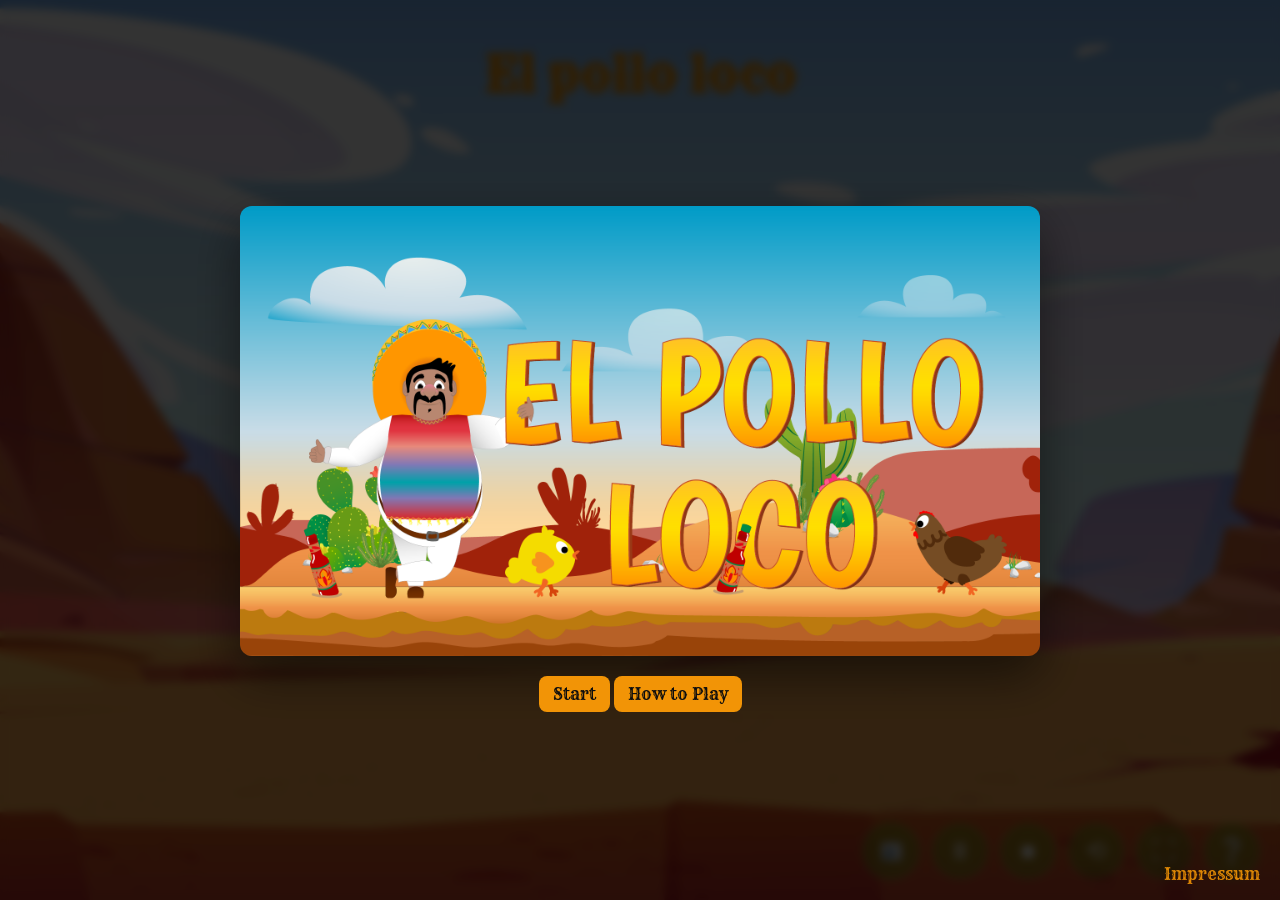
==== commit 37167adb: "background mobile devices, network time, style.css division" ====
--- a/index.html
+++ b/index.html
@@ -63,7 +63,7 @@
   <script defer src="js/game.init.js"></script>
 </head>
 
-<body onload="init()">
+<body>
 
   <div id="rotateDeviceScreen" class="rotate-device-overlay">
     <div class="rotate-content">
@@ -81,8 +81,7 @@
         <div class="vol-panel">
           <div id="volPct">60%</div>
           <div class="slider-wrap">
-            <input id="volSlider" type="range" min="0" max="100" value="60"
-              style="writing-mode: vertical-lr; direction: rtl">
+            <input id="volSlider" type="range" min="0" max="100" value="60">
           </div>
         </div>
       </div>
@@ -104,4 +103,4 @@
   </div>
 </body>
 
-</html>+</html>
--- a/style.css
+++ b/style.css
@@ -10,7 +10,9 @@
 body {
   --game-pad-top: clamp(28px, 6vh, 64px);
   --game-pad-bottom: clamp(20px, 4vh, 52px);
-  --game-max-h: calc(100vh - var(--game-pad-top) - var(--game-pad-bottom) - 180px);
+  --game-max-h: calc(
+    100vh - var(--game-pad-top) - var(--game-pad-bottom) - 180px
+  );
   --game-max-w: min(90vw, 800px);
   --game-max-w-from-h: calc(var(--game-max-h) * 1.5);
   --panel-w: min(var(--game-max-w), var(--game-max-w-from-h));
@@ -109,10 +111,9 @@
   border-radius: 0 !important;
 }
 
-
 .btnprimary,
 .btn {
-  font-family: 'Rye', serif;
+  font-family: "Rye", serif;
   background-color: rgb(242, 148, 6);
   color: rgb(14, 14, 14);
   border: none;
@@ -170,7 +171,9 @@
 
 #hud .label {
   color: #fff;
-  font: 700 16px system-ui, sans-serif;
+  font:
+    700 16px system-ui,
+    sans-serif;
   text-shadow: 1px 1px 2px #000;
 }
 
@@ -213,6 +216,50 @@
   border-color: rgba(255, 255, 255, 0.4);
 }
 
+.touch-controls {
+  position: fixed;
+  inset: 0;
+  z-index: 120;
+  pointer-events: none;
+  display: none;
+}
+
+.touch-controls-left,
+.touch-controls-right {
+  position: absolute;
+  bottom: max(0px, env(safe-area-inset-bottom, 0px));
+  display: flex;
+  gap: clamp(8px, 3vw, 16px);
+  pointer-events: auto;
+}
+
+.touch-controls-left {
+  left: max(4px, env(safe-area-inset-left, 0px));
+}
+
+.touch-controls-right {
+  right: max(4px, env(safe-area-inset-right, 0px));
+}
+
+.touch-btn {
+  width: clamp(52px, 14vw, 70px);
+  height: clamp(52px, 14vw, 70px);
+  border-radius: 50%;
+  border: 1px solid rgba(255, 255, 255, 0.25);
+  background: rgba(58, 203, 14, 0.33);
+  color: #fff;
+  font-size: clamp(20px, 6vw, 28px);
+  display: inline-flex;
+  align-items: center;
+  justify-content: center;
+  -webkit-backdrop-filter: blur(8px);
+  backdrop-filter: blur(8px);
+  touch-action: none;
+  -webkit-touch-callout: none;
+  -webkit-user-select: none;
+  user-select: none;
+}
+
 #btnMute {
   color: black;
   padding: 0;
@@ -243,13 +290,17 @@
 #volSlider {
   -webkit-appearance: slider-vertical;
   appearance: slider-vertical;
+  writing-mode: vertical-lr;
+  direction: rtl;
   width: 8px;
   height: 80px;
 }
 
 #volPct {
   color: #fff;
-  font: 700 14px system-ui, sans-serif;
+  font:
+    700 16px system-ui,
+    sans-serif;
   text-shadow: 1px 1px 2px #000;
   width: 30px;
   text-align: center;
@@ -267,3 +318,76 @@
   justify-content: center;
 }
 
+@media (hover: none) and (pointer: coarse) {
+  .hud-fab-container {
+    display: none;
+  }
+
+  .touch-controls {
+    display: block;
+  }
+
+  .touch-btn.active {
+    background: rgba(255, 255, 255, 0.15);
+    transform: translateY(-3px);
+    border-color: rgba(255, 255, 255, 0.4);
+  }
+
+  .fullscreen-layout .hud-fab-container {
+    display: flex;
+    top: 10px;
+    bottom: auto;
+    left: 50%;
+    right: auto;
+    transform: translateX(-50%);
+    gap: 8px;
+    padding: 6px 10px;
+    border-radius: 16px;
+    -webkit-backdrop-filter: blur(4px);
+  }
+
+  .fullscreen-layout #btnPause,
+  .fullscreen-layout #btnStop,
+  .fullscreen-layout #btnHowToFab {
+    display: none;
+  }
+}
+
+@media (max-width: 600px), (max-height: 520px) {
+  .touch-controls {
+    display: block;
+  }
+}
+
+@media (max-height: 480px) and (orientation: landscape) {
+  h1 {
+    font-size: 20px;
+    top: 4px;
+    position: absolute;
+    width: 100%;
+    text-align: center;
+    color: rgb(242, 148, 6);
+    font-family: "Rye", serif;
+  }
+
+  #hud {
+    transform: scale(0.75);
+    transform-origin: top left;
+    top: 8px;
+    left: 8px;
+  }
+
+  .hud-bar {
+    transform: scale(0.85);
+    transform-origin: bottom right;
+    bottom: 8px;
+    right: 70px;
+  }
+
+  #bg .htp-fab {
+    width: 48px;
+    height: 48px;
+    bottom: 8px;
+    right: 8px;
+  }
+}
--- a/style.overlays.css
+++ b/style.overlays.css
@@ -15,7 +15,9 @@
   text-align: center;
   z-index: 5;
   pointer-events: none;
-  font: 700 clamp(24px, 5vw, 48px) "Rye", serif;
+  font:
+    700 clamp(24px, 5vw, 48px) "Rye",
+    serif;
   color: rgb(242, 148, 6);
   margin: 0;
   padding: 0;
@@ -90,13 +92,13 @@
   flex: 1 1 auto;
   overflow: auto;
   padding: 0 clamp(12px, 2.4vw, 18px) clamp(12px, 2.4vw, 18px);
-  font-size: clamp(12px, 2.2vw, 16px);
+  font-size: clamp(16px, 2.2vw, 18px);
   line-height: 1.45;
 }
 
 .modal-b h3 {
   margin: 0 0 8px;
-  font-size: clamp(14px, 3vw, 18px);
+  font-size: clamp(16px, 3vw, 20px);
 }
 
 .modal-b ul {
@@ -142,6 +144,8 @@
   z-index: 1000;
   display: grid;
   place-items: center;
+  padding: var(--game-pad-top, 32px) 0 var(--game-pad-bottom, 24px);
+  box-sizing: border-box;
   background: rgba(0, 0, 0, 0.8);
   -webkit-backdrop-filter: blur(4px);
   backdrop-filter: blur(4px);
@@ -149,6 +153,23 @@
 
 #startScreen.hidden {
   display: none;
+}
+
+#startScreen .impressum-link {
+  position: absolute;
+  bottom: 16px;
+  right: 20px;
+  font-size: 16px;
+  color: rgb(242, 148, 6);
+  text-decoration: none;
+  opacity: 0.9;
+  z-index: 1100;
+}
+
+#startScreen .impressum-link:hover {
+  color: #e6a944;
+  text-decoration: underline;
+  opacity: 1;
 }
 
 .startscreen-active #game,
@@ -175,7 +196,7 @@
   margin-top: 15px;
   color: rgb(14, 13, 13);
   text-decoration: none;
-  font-size: 12px;
+  font-size: 16px;
   transition: color 0.2s;
 }
 
@@ -189,7 +210,9 @@
   color: #111;
   padding: 18px;
   border-radius: 12px;
-  font: 500 clamp(12px, 2.2vw, 14px) / 1.6 system-ui, sans-serif;
+  font:
+    500 clamp(16px, 2.2vw, 18px) / 1.6 system-ui,
+    sans-serif;
   overflow-y: auto;
   -webkit-overflow-scrolling: touch;
   touch-action: pan-y;
@@ -243,9 +266,32 @@
   .hud-fab-container {
     display: none;
   }
+
+  .fullscreen-layout .hud-fab-container {
+    display: flex;
+    top: 10px;
+    bottom: auto;
+    left: 50%;
+    right: auto;
+    transform: translateX(-50%);
+    gap: 8px;
+    padding: 6px 10px;
+    border-radius: 16px;
+    -webkit-backdrop-filter: blur(4px);
+  }
+
+  .fullscreen-layout #btnPause,
+  .fullscreen-layout #btnStop,
+  .fullscreen-layout #btnHowToFab {
+    display: none;
+  }
 }
 
 @media (max-width: 600px), (max-height: 520px) {
+  #bg h1 {
+    display: none;
+  }
+
   #game {
     width: min(
       calc(var(--game-max-w) * 1.38),
@@ -271,6 +317,50 @@
 
   .hud-fab-container {
     display: none;
+  }
+
+  #impressumModal {
+    padding: 0;
+  }
+
+  #impressumModal .modal {
+    width: 100vw;
+    height: 100vh;
+    min-height: 100vh;
+    max-height: 100vh;
+    border-radius: 0;
+  }
+
+  #howtoModal {
+    padding: 0;
+  }
+
+  #howtoModal .modal {
+    width: 100vw;
+    height: 100vh;
+    min-height: 100vh;
+    max-height: 100vh;
+    border-radius: 0;
+  }
+
+  #impressumModal .impressum-content {
+    padding: 16px;
+    border-radius: 0;
+  }
+
+  .modal-b {
+    font-size: 16px;
+  }
+
+  .modal-b h3 {
+    font-size: 16px;
+  }
+
+  .modal-h .chip,
+  .modal-h .x,
+  .impressum-link,
+  .impressum-content {
+    font-size: 16px;
   }
 }
 
@@ -299,35 +389,3 @@
   }
 }
 
-@media (max-height: 480px) and (orientation: landscape) {
-  h1 {
-    font-size: 20px;
-    top: 4px;
-    position: absolute;
-    width: 100%;
-    text-align: center;
-    color: rgb(242, 148, 6);
-    font-family: "Rye", serif;
-  }
-
-  #hud {
-    transform: scale(0.75);
-    transform-origin: top left;
-    top: 8px;
-    left: 8px;
-  }
-
-  .hud-bar {
-    transform: scale(0.85);
-    transform-origin: bottom right;
-    bottom: 8px;
-    right: 70px;
-  }
-
-  #bg .htp-fab {
-    width: 48px;
-    height: 48px;
-    bottom: 8px;
-    right: 8px;
-  }
-}
